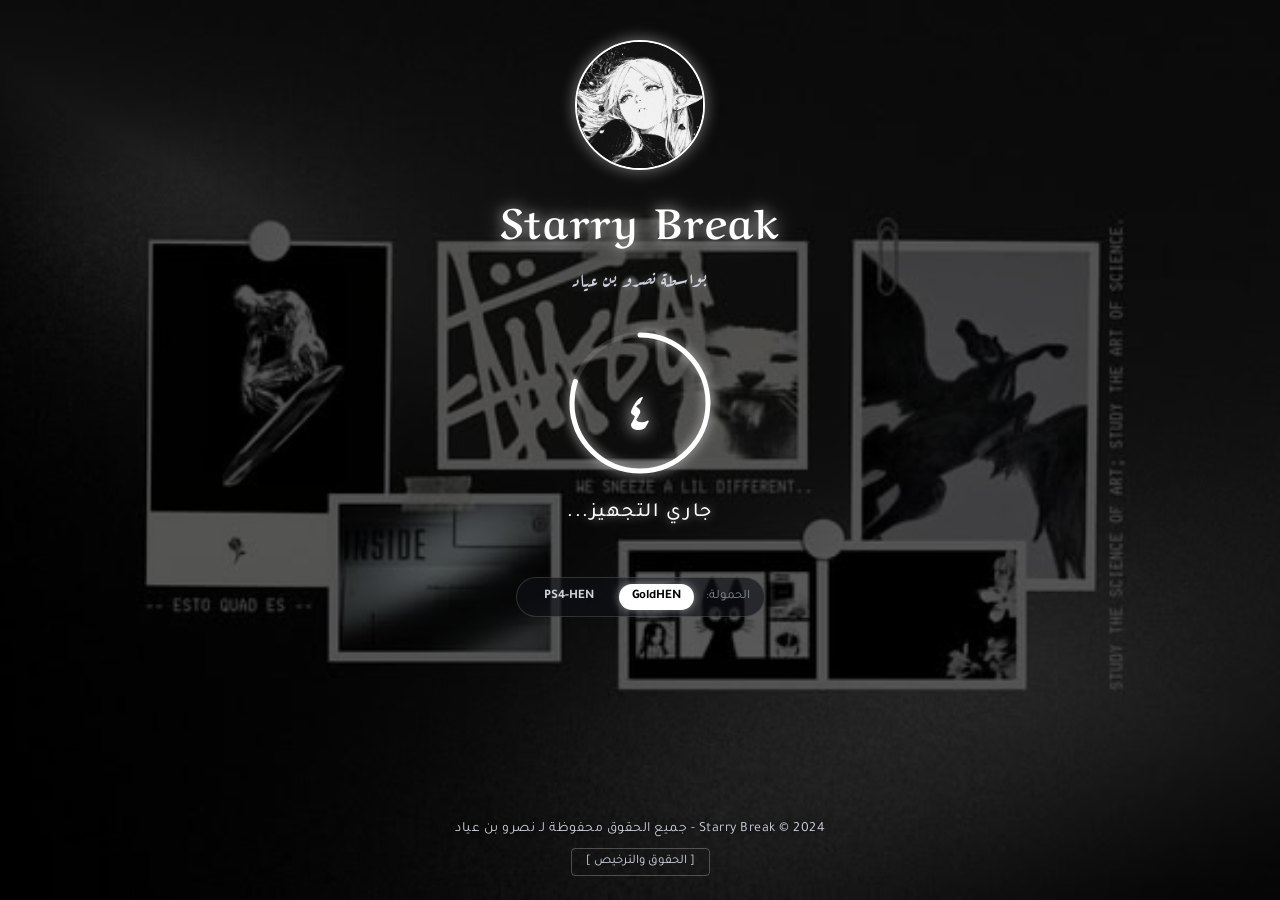
==== index.html @ f1ecd15d "Add files via upload" ====
<!doctype html>
<html class="landing" dir="rtl" lang="ar">
  <head>
    <meta charset="utf-8" />
    <meta name="viewport" content="width=device-width, initial-scale=1.0" />
    <title>Starry Break</title>
    <!-- Google Fonts for Arabic Typography -->
    <link rel="preconnect" href="https://fonts.googleapis.com" />
    <link rel="preconnect" href="https://fonts.gstatic.com" crossorigin />
    <link href="https://fonts.googleapis.com/css2?family=Amiri:ital,wght@0,400;0,700;1,400&family=Aref+Ruqaa:wght@400;700&family=Cairo:wght@300;400;600;700;900&family=Tajawal:wght@300;400;500;700;900&display=swap" rel="stylesheet" />
    <link rel="stylesheet" href="style.css" />
  </head>
  <body>
    <!-- Dark overlay for readability -->
    <div class="bg-overlay"></div>

    <div class="site-container">
      <!-- Top: Anime Logo Avatar & Titles -->
      <header class="header">
        <div class="logo-container">
          <img src="img/logo.jpg" alt="Starry Break Logo" class="anime-logo" />
        </div>
        <h1 class="main-title">Starry Break</h1>
        <p class="subtitle">بواسطة نصرو بن عياد</p>
      </header>

      <!-- Main Action Area -->
      <main class="main-panel">
        <!-- 5-Second Circular SVG Countdown -->
        <div id="countdownBox" class="countdown-box">
          <div class="svg-timer-wrap">
            <svg class="timer-svg" viewBox="0 0 160 160">
              <circle class="timer-bg-circle" cx="80" cy="80" r="68"></circle>
              <circle id="timerCircle" class="timer-progress-circle" cx="80" cy="80" r="68"></circle>
            </svg>
            <div id="timerNum" class="timer-arabic-num">٥</div>
          </div>
          <p id="timerLabel" class="timer-label">جاري التجهيز...</p>
          <p id="cacheStatus" class="cache-status" aria-live="polite"></p>
        </div>

        <!-- Post-Countdown Showcase & Start Button -->
        <div id="readyBox" class="ready-box">
          <h2 class="anime-phrase">لا حدود... استمتع</h2>
          <button id="startBtn" class="cyber-btn" type="button">
            <span class="cyber-btn-cut"></span>
            <span class="cyber-btn-text">ابدأ الآن</span>
          </button>
        </div>

        <!-- Sleek Monochrome Payload Selector -->
        <div class="payload-selector" id="payloadSelector">
          <span class="payload-label">الحمولة:</span>
          <label class="payload-opt">
            <input type="radio" name="payload" value="goldhen" checked />
            <span class="payload-pill">GoldHEN</span>
          </label>
          <label class="payload-opt">
            <input type="radio" name="payload" value="hen" />
            <span class="payload-pill">PS4-HEN</span>
          </label>
        </div>
      </main>

      <!-- Footer with Copyright & Modal Button -->
      <footer class="footer">
        <p class="copyright">Starry Break © 2024 - جميع الحقوق محفوظة لـ نصرو بن عياد</p>
        <button id="creditsBtn" class="credits-btn" type="button" aria-haspopup="dialog">
          [ الحقوق والترخيص ]
        </button>
      </footer>
    </div>

    <!-- Glassmorphism Credits & Licensing Modal -->
    <div id="creditsModal" class="modal-backdrop" role="dialog" aria-modal="true" aria-labelledby="modalTitle">
      <div class="modal-card">
        <div class="modal-header">
          <h3 id="modalTitle" class="modal-title">الحقوق والترخيص المفتوح المصدر</h3>
          <button id="closeModalBtn" class="modal-close" type="button" aria-label="إغلاق">&times;</button>
        </div>

        <div class="modal-body">
          <div class="credit-block">
            <h4 class="credit-category">المشروع الأصلي والواجهة (Project & Branding)</h4>
            <p class="credit-row">
              <strong>Starry Break:</strong> تطوير الواجهة والهوية الفنية بواسطة <strong>نصرو بن عياد (Nasro Ben Ayad)</strong>.
            </p>
            <p class="credit-row">
              <strong>المشروع الأساسي:</strong> مبني على Afterglow Web بواسطة <strong>well0nez / m0zz</strong>.
            </p>
          </div>

          <div class="credit-block">
            <h4 class="credit-category">المساهمون التقنيون (Technical Contributors)</h4>
            <ul class="credits-list">
              <li>
                <strong>raw13g (MIT License):</strong> تطوير <code>jb.js</code>، <code>ps4_offsets.js</code>، وهيكلية الاستضافة الأصلية.
              </li>
              <li>
                <strong>aminegold0 (silverps4hen):</strong> إعادة بناء وهندسة مضيف الويب.
              </li>
              <li>
                <strong>jordyidk (slopkit):</strong> أدوات معالجة الذاكرة البدائية <code>core.js</code>، <code>mem.js</code>، <code>int64.js</code>.
              </li>
              <li>
                <strong>SiSTRo:</strong> حمولة GoldHEN.
              </li>
              <li>
                <strong>al-azif, Pharaoh2k, TheFlow, ChendoChap, abc, LightningMods, @egycnq:</strong> سلسلة تطوير أبحاث وترقيعات النواة (Kernel Patch Lineage).
              </li>
            </ul>
          </div>

          <div class="credit-block license-notice">
            <h4 class="credit-category">بيان التراخيص القانونية (Licenses)</h4>
            <p class="license-text">
              <strong>AGPLv3:</strong> يغطي <code>afterglow.js</code> ومجموعات الترقيع <code>patchset-*.bin</code>.
            </p>
            <p class="license-text">
              <strong>MIT License:</strong> يغطي ملفات <code>raw13g</code> المرفقة.
            </p>
            <p class="disclaimer-text">
              <strong>إخلاء مسؤولية:</strong> لا يتم إعادة توزيع أي كود برمجي مملوك لشركة سوني (Sony). هذا العمل مخصص لأبحاث الحماية والأمان على الأجهزة والعتاد المملوك شخصياً فقط.
            </p>
          </div>
        </div>

        <div class="modal-footer">
          <button id="dismissModalBtn" class="modal-dismiss-btn" type="button">إغلاق</button>
        </div>
      </div>
    </div>

    <!-- Script Entry Point -->
    <script src="launch.js"></script>
  </body>
</html>
---- style.css ----
/* ==========================================================================
   Starry Break - Cyber-Anime Monochrome Theme
   Designed for PS4 WebKit Browser & Modern Desktops
   RTL Arabic Layout | AGPLv3 / MIT Compliance
   ========================================================================== */

:root {
  --color-black: #000000;
  --color-dark-bg: #07080a;
  --color-surface: rgba(14, 16, 22, 0.88);
  --color-surface-hover: rgba(26, 30, 40, 0.95);
  --color-border: rgba(255, 255, 255, 0.22);
  --color-border-bright: #ffffff;
  --color-white: #ffffff;
  --color-text-dim: #cfd3dc;
  --color-text-muted: #838a99;
  --glow-soft: 0 0 16px rgba(255, 255, 255, 0.45);
  --glow-strong: 0 0 28px rgba(255, 255, 255, 0.85);
  --glow-intense: 0 0 45px rgba(255, 255, 255, 0.95);

  --font-heading: 'Aref Ruqaa', 'Amiri', 'Traditional Arabic', serif;
  --font-ui: 'Tajawal', 'Cairo', 'Segoe UI', system-ui, -apple-system, sans-serif;
  --font-mono: 'Consolas', 'DejaVu Sans Mono', monospace;

  --timer-circumference: 427.26; /* 2 * PI * 68 */
}

/* Reset & Box Sizing */
*, *::before, *::after {
  box-sizing: border-box;
  margin: 0;
  padding: 0;
  -webkit-font-smoothing: antialiased;
}

html, body {
  width: 100%;
  min-height: 100vh;
  background-color: var(--color-black);
  color: var(--color-white);
  font-family: var(--font-ui);
  direction: rtl;
  text-align: center;
  overflow-x: hidden;
}

/* Fixed Background Image with Dark Overlay */
body {
  background-image: url('img/bg.jpg');
  background-repeat: no-repeat;
  background-position: center center;
  background-size: cover;
  background-attachment: fixed;
  position: relative;
}

.bg-overlay {
  position: fixed;
  inset: 0;
  width: 100%;
  height: 100%;
  background: rgba(0, 0, 0, 0.65);
  pointer-events: none;
  z-index: 1;
}

/* Main Layout Shell */
.site-container {
  position: relative;
  z-index: 2;
  display: flex;
  flex-direction: column;
  justify-content: space-between;
  align-items: center;
  min-height: 100vh;
  padding: 40px 20px 24px;
}

/* ==========================================================================
   Header & Anime Logo
   ========================================================================== */

.header {
  display: flex;
  flex-direction: column;
  align-items: center;
  gap: 12px;
}

.logo-container {
  position: relative;
  width: 130px;
  height: 130px;
  border-radius: 50%;
  overflow: hidden;
  border: 2px solid var(--color-white);
  box-shadow: var(--glow-soft);
  animation: logoPulse 3.5s ease-in-out infinite;
  background: var(--color-black);
}

.anime-logo {
  width: 100%;
  height: 100%;
  object-fit: cover;
  object-position: center;
  display: block;
}

@keyframes logoPulse {
  0%, 100% {
    transform: scale(1);
    box-shadow: 0 0 18px rgba(255, 255, 255, 0.45);
    border-color: rgba(255, 255, 255, 0.85);
  }
  50% {
    transform: scale(1.035);
    box-shadow: 0 0 35px rgba(255, 255, 255, 0.9);
    border-color: #ffffff;
  }
}

.main-title {
  font-family: var(--font-heading);
  font-size: 42px;
  font-weight: 700;
  letter-spacing: 2px;
  color: var(--color-white);
  text-shadow: 0 0 14px rgba(255, 255, 255, 0.7), 0 0 30px rgba(255, 255, 255, 0.35);
  margin-top: 4px;
}

.subtitle {
  font-family: var(--font-heading);
  font-size: 19px;
  color: var(--color-text-dim);
  letter-spacing: 1px;
  text-shadow: 0 0 8px rgba(255, 255, 255, 0.3);
}

/* ==========================================================================
   Main Action Panel & Stages
   ========================================================================== */

.main-panel {
  display: flex;
  flex-direction: column;
  align-items: center;
  justify-content: center;
  margin: 30px 0;
  width: 100%;
  max-width: 480px;
}

/* 5-Second Circular Countdown Stage */
.countdown-box {
  display: flex;
  flex-direction: column;
  align-items: center;
  transition: opacity 0.6s ease, transform 0.6s ease;
}

.countdown-box.hidden {
  opacity: 0;
  transform: scale(0.92);
  pointer-events: none;
  display: none;
}

.svg-timer-wrap {
  position: relative;
  width: 160px;
  height: 160px;
  display: flex;
  align-items: center;
  justify-content: center;
}

.timer-svg {
  width: 100%;
  height: 100%;
  transform: rotate(-90deg); /* Start depletion at 12 o'clock */
}

.timer-bg-circle {
  fill: none;
  stroke: rgba(255, 255, 255, 0.12);
  stroke-width: 5;
}

.timer-progress-circle {
  fill: none;
  stroke: var(--color-white);
  stroke-width: 5;
  stroke-linecap: round;
  stroke-dasharray: 427.26;
  stroke-dashoffset: 0;
  transition: stroke-dashoffset 1s linear;
  filter: drop-shadow(0 0 6px rgba(255, 255, 255, 0.8));
}

.timer-arabic-num {
  position: absolute;
  font-family: var(--font-heading);
  font-size: 56px;
  font-weight: 700;
  color: var(--color-white);
  text-shadow: 0 0 16px rgba(255, 255, 255, 0.9);
  line-height: 1;
  user-select: none;
}

.timer-label {
  margin-top: 18px;
  font-size: 20px;
  font-weight: 500;
  letter-spacing: 1.5px;
  color: var(--color-white);
  text-shadow: 0 0 10px rgba(255, 255, 255, 0.5);
  animation: pulseText 2s infinite ease-in-out;
}

@keyframes pulseText {
  0%, 100% { opacity: 0.85; }
  50% { opacity: 1; text-shadow: 0 0 18px rgba(255, 255, 255, 0.9); }
}

.cache-status {
  margin-top: 8px;
  font-size: 13px;
  color: var(--color-text-muted);
  min-height: 18px;
  letter-spacing: 0.5px;
}

/* Post-Countdown Showcase & Button */
.ready-box {
  display: none;
  opacity: 0;
  transform: translateY(18px);
  flex-direction: column;
  align-items: center;
  gap: 24px;
  transition: opacity 0.8s ease, transform 0.8s ease;
}

.ready-box.active {
  display: flex;
  opacity: 1;
  transform: translateY(0);
}

.anime-phrase {
  font-family: var(--font-heading);
  font-size: 38px;
  font-weight: 700;
  letter-spacing: 2px;
  color: var(--color-white);
  text-shadow: 0 0 12px #ffffff, 0 0 25px rgba(255, 255, 255, 0.85), 0 0 45px rgba(255, 255, 255, 0.5);
  animation: glowCycle 3s infinite alternate ease-in-out;
}

@keyframes glowCycle {
  0% {
    text-shadow: 0 0 10px #ffffff, 0 0 20px rgba(255, 255, 255, 0.7);
  }
  100% {
    text-shadow: 0 0 18px #ffffff, 0 0 35px rgba(255, 255, 255, 0.95), 0 0 55px rgba(255, 255, 255, 0.7);
  }
}

/* Cyber-Anime Button */
.cyber-btn {
  position: relative;
  display: inline-flex;
  align-items: center;
  justify-content: center;
  padding: 14px 44px;
  font-family: var(--font-ui);
  font-size: 22px;
  font-weight: 700;
  color: var(--color-white);
  background: rgba(10, 12, 16, 0.85);
  border: 1.5px solid var(--color-white);
  cursor: pointer;
  outline: none;
  text-decoration: none;
  letter-spacing: 1.5px;
  clip-path: polygon(14px 0, 100% 0, 100% calc(100% - 14px), calc(100% - 14px) 100%, 0 100%, 0 14px);
  box-shadow: 0 0 15px rgba(255, 255, 255, 0.35);
  transition: all 0.3s ease;
  user-select: none;
}

.cyber-btn:hover,
.cyber-btn:focus {
  background: var(--color-white);
  color: var(--color-black);
  box-shadow: var(--glow-strong), 0 0 45px rgba(255, 255, 255, 0.6);
  transform: translateY(-2px);
}

.cyber-btn:active {
  transform: translateY(1px);
  box-shadow: var(--glow-soft);
}

/* Payload Selector */
.payload-selector {
  display: flex;
  align-items: center;
  gap: 12px;
  margin-top: 26px;
  padding: 6px 14px;
  background: rgba(14, 16, 22, 0.65);
  border: 1px solid rgba(255, 255, 255, 0.15);
  border-radius: 20px;
}

.payload-label {
  font-size: 13px;
  color: var(--color-text-muted);
}

.payload-opt {
  display: inline-flex;
  align-items: center;
  cursor: pointer;
}

.payload-opt input {
  display: none;
}

.payload-pill {
  font-size: 13px;
  font-weight: 600;
  color: var(--color-text-dim);
  padding: 4px 12px;
  border-radius: 14px;
  border: 1px solid transparent;
  transition: all 0.25s ease;
}

.payload-opt input:checked + .payload-pill {
  background: var(--color-white);
  color: var(--color-black);
  box-shadow: 0 0 10px rgba(255, 255, 255, 0.5);
}

/* ==========================================================================
   Footer & Copyright
   ========================================================================== */

.footer {
  display: flex;
  flex-direction: column;
  align-items: center;
  gap: 10px;
  margin-top: auto;
  padding-top: 20px;
}

.copyright {
  font-size: 14px;
  color: var(--color-text-dim);
  letter-spacing: 0.5px;
  text-shadow: 0 0 6px rgba(0, 0, 0, 0.9);
}

.credits-btn {
  background: transparent;
  border: 1px solid rgba(255, 255, 255, 0.25);
  color: var(--color-text-dim);
  font-family: var(--font-ui);
  font-size: 13px;
  padding: 5px 14px;
  border-radius: 4px;
  cursor: pointer;
  transition: all 0.25s ease;
}

.credits-btn:hover,
.credits-btn:focus {
  border-color: var(--color-white);
  color: var(--color-white);
  box-shadow: 0 0 10px rgba(255, 255, 255, 0.35);
  background: rgba(255, 255, 255, 0.08);
}

/* ==========================================================================
   Glassmorphism Credits Modal
   ========================================================================== */

.modal-backdrop {
  position: fixed;
  inset: 0;
  width: 100%;
  height: 100%;
  background: rgba(0, 0, 0, 0.82);
  z-index: 100;
  display: flex;
  align-items: center;
  justify-content: center;
  padding: 20px;
  opacity: 0;
  visibility: hidden;
  transition: opacity 0.3s ease, visibility 0.3s ease;
}

.modal-backdrop.open {
  opacity: 1;
  visibility: visible;
}

.modal-card {
  position: relative;
  width: 100%;
  max-width: 640px;
  max-height: 85vh;
  display: flex;
  flex-direction: column;
  background: rgba(11, 13, 17, 0.92);
  -webkit-backdrop-filter: blur(18px);
  backdrop-filter: blur(18px);
  border: 1px solid rgba(255, 255, 255, 0.25);
  border-radius: 8px;
  box-shadow: 0 25px 60px rgba(0, 0, 0, 0.95), 0 0 35px rgba(255, 255, 255, 0.08);
  overflow: hidden;
  text-align: right;
  direction: rtl;
  transform: scale(0.94);
  transition: transform 0.3s ease;
}

.modal-backdrop.open .modal-card {
  transform: scale(1);
}

.modal-header {
  display: flex;
  align-items: center;
  justify-content: space-between;
  padding: 16px 20px;
  border-bottom: 1px solid rgba(255, 255, 255, 0.15);
  background: rgba(18, 21, 28, 0.85);
}

.modal-title {
  font-family: var(--font-heading);
  font-size: 20px;
  color: var(--color-white);
  letter-spacing: 0.5px;
}

.modal-close {
  background: transparent;
  border: none;
  color: var(--color-text-muted);
  font-size: 28px;
  line-height: 1;
  cursor: pointer;
  padding: 0 6px;
  transition: color 0.2s ease;
}

.modal-close:hover,
.modal-close:focus {
  color: var(--color-white);
}

.modal-body {
  padding: 20px;
  overflow-y: auto;
  display: flex;
  flex-direction: column;
  gap: 18px;
  font-size: 14px;
  line-height: 1.6;
}

.credit-block {
  background: rgba(255, 255, 255, 0.03);
  border: 1px solid rgba(255, 255, 255, 0.1);
  padding: 14px;
  border-radius: 6px;
}

.credit-category {
  font-family: var(--font-heading);
  font-size: 16px;
  color: var(--color-white);
  margin-bottom: 8px;
  border-bottom: 1px solid rgba(255, 255, 255, 0.12);
  padding-bottom: 4px;
}

.credit-row {
  margin-bottom: 6px;
  color: var(--color-text-dim);
}

.credits-list {
  list-style: square inside;
  color: var(--color-text-dim);
  display: flex;
  flex-direction: column;
  gap: 6px;
}

.credits-list code,
.credit-block code {
  font-family: var(--font-mono);
  background: rgba(255, 255, 255, 0.1);
  color: #ffffff;
  padding: 1px 6px;
  border-radius: 3px;
  font-size: 13px;
  direction: ltr;
  display: inline-block;
}

.license-notice {
  background: rgba(20, 20, 26, 0.6);
  border-right: 3px solid var(--color-white);
}

.license-text {
  color: var(--color-text-dim);
  margin-bottom: 6px;
}

.disclaimer-text {
  margin-top: 10px;
  font-size: 12px;
  color: var(--color-text-muted);
  border-top: 1px dashed rgba(255, 255, 255, 0.12);
  padding-top: 8px;
}

.modal-footer {
  padding: 12px 20px;
  border-top: 1px solid rgba(255, 255, 255, 0.12);
  display: flex;
  justify-content: flex-end;
  background: rgba(14, 16, 22, 0.85);
}

.modal-dismiss-btn {
  background: rgba(255, 255, 255, 0.1);
  border: 1px solid var(--color-white);
  color: var(--color-white);
  font-family: var(--font-ui);
  font-size: 14px;
  padding: 6px 20px;
  border-radius: 4px;
  cursor: pointer;
  transition: all 0.2s ease;
}

.modal-dismiss-btn:hover {
  background: var(--color-white);
  color: var(--color-black);
}

/* ==========================================================================
   Responsive Tuning (Desktop & PS4 TV Over-scan)
   ========================================================================== */

@media (max-width: 600px) {
  .main-title {
    font-size: 34px;
  }
  .anime-phrase {
    font-size: 30px;
  }
  .cyber-btn {
    font-size: 19px;
    padding: 12px 34px;
  }
  .logo-container {
    width: 110px;
    height: 110px;
  }
}
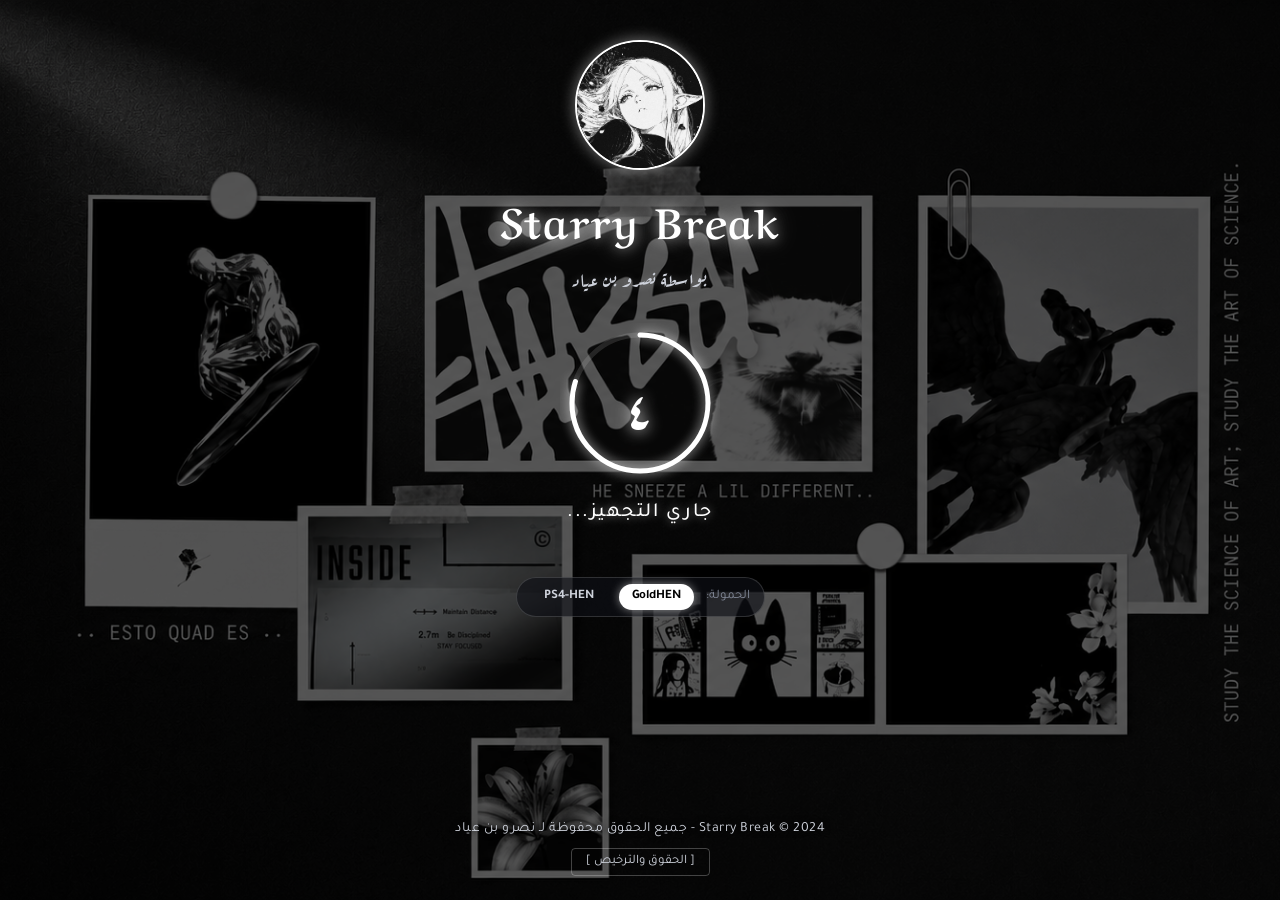
==== commit 5f835dfb: "Add files via upload" ====
--- a/index.html
+++ b/index.html
@@ -46,6 +46,7 @@
             <span class="cyber-btn-cut"></span>
             <span class="cyber-btn-text">ابدأ الآن</span>
           </button>
+          <p id="autoNotice" class="auto-notice">لم تقم بالضغط. سيتم التحميل تلقائياً بعد 10 ثوانٍ...</p>
         </div>
 
         <!-- Sleek Monochrome Payload Selector -->
--- a/style.css
+++ b/style.css
@@ -95,7 +95,6 @@
   overflow: hidden;
   border: 2px solid var(--color-white);
   box-shadow: var(--glow-soft);
-  animation: logoPulse 3.5s ease-in-out infinite;
   background: var(--color-black);
 }
 
@@ -105,19 +104,6 @@
   object-fit: cover;
   object-position: center;
   display: block;
-}
-
-@keyframes logoPulse {
-  0%, 100% {
-    transform: scale(1);
-    box-shadow: 0 0 18px rgba(255, 255, 255, 0.45);
-    border-color: rgba(255, 255, 255, 0.85);
-  }
-  50% {
-    transform: scale(1.035);
-    box-shadow: 0 0 35px rgba(255, 255, 255, 0.9);
-    border-color: #ffffff;
-  }
 }
 
 .main-title {
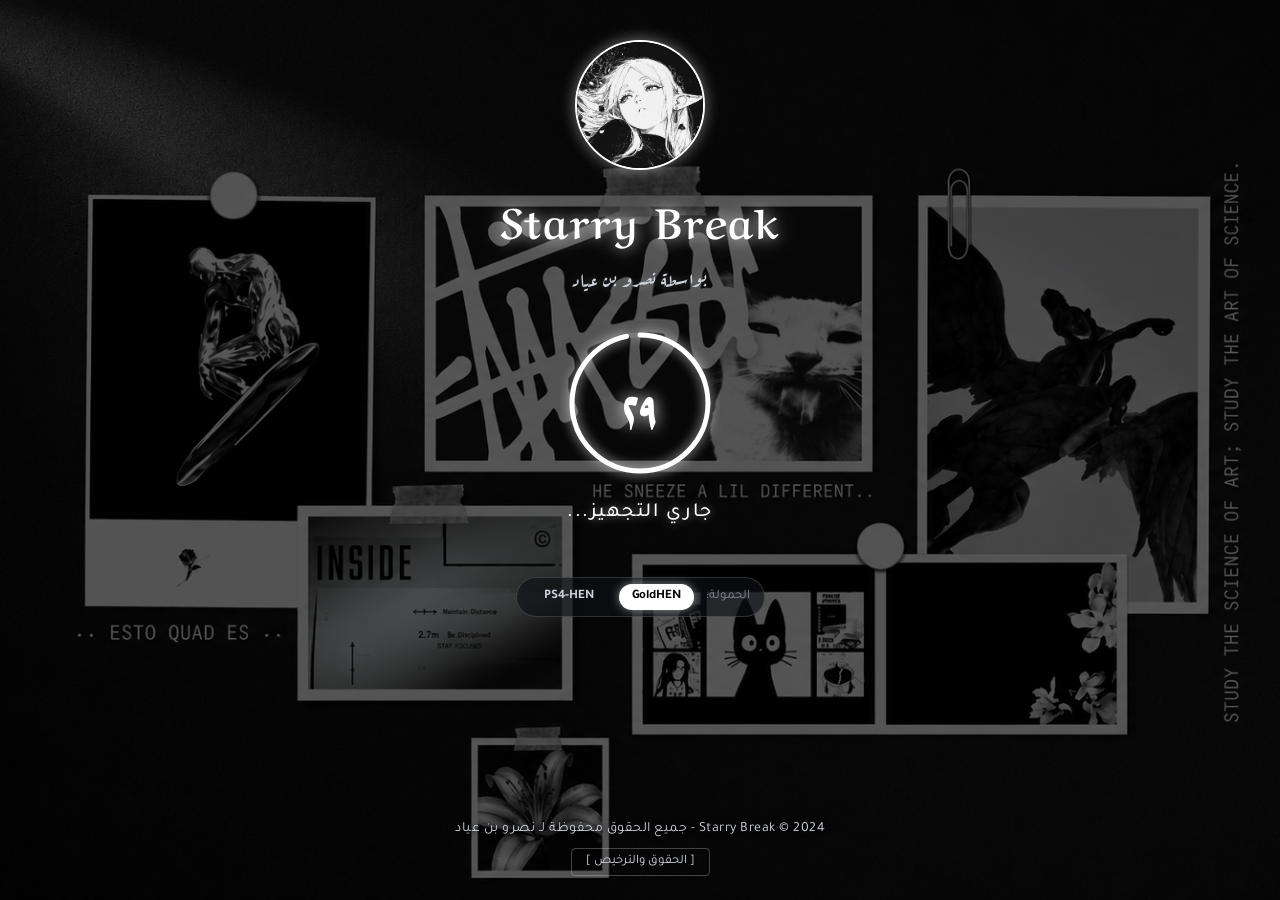
==== commit c6e1c32f: "Add files via upload" ====
(no text change in the page or its own stylesheets)
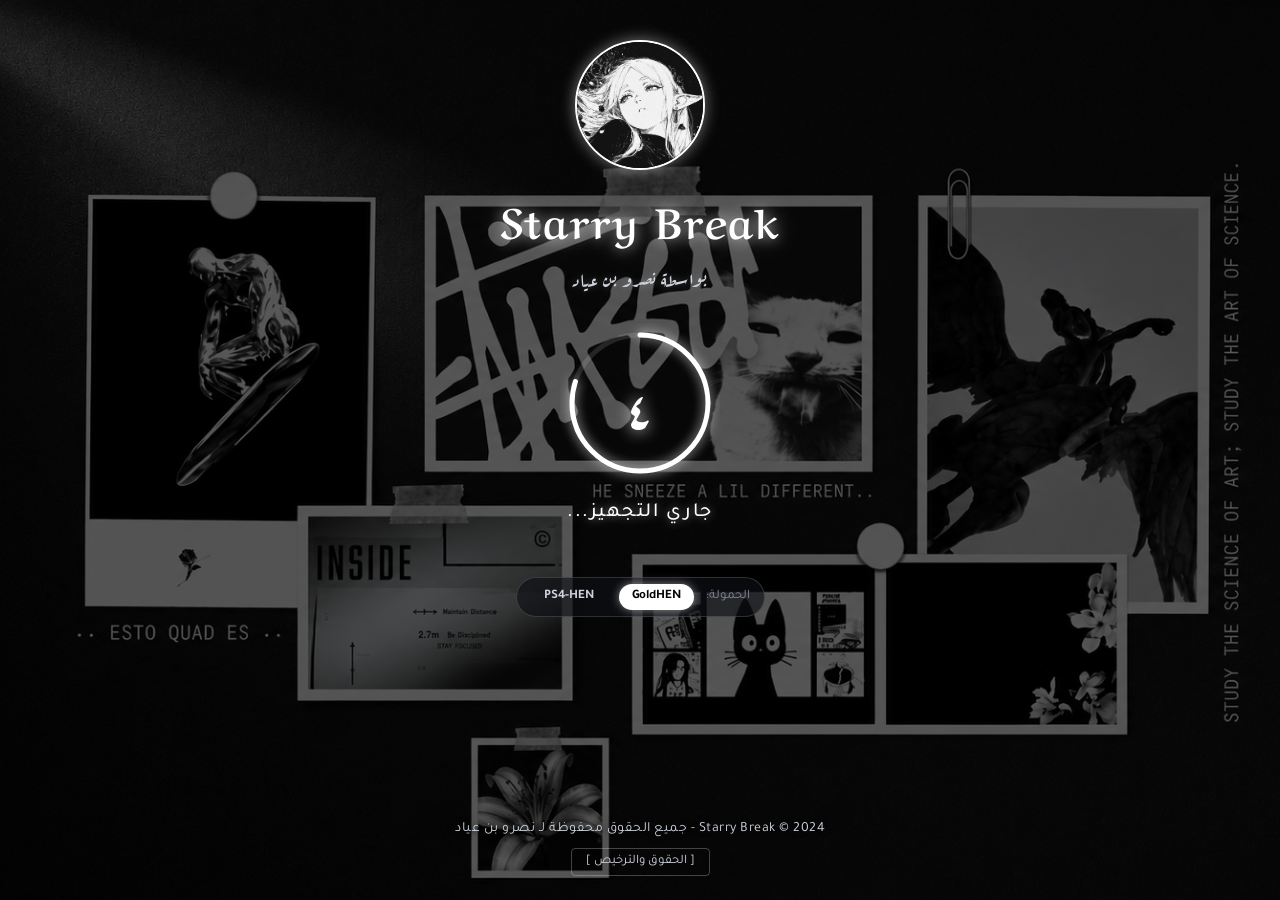
==== commit d89469c2: "Add files via upload" ====
--- a/index.html
+++ b/index.html
@@ -4,18 +4,18 @@
     <meta charset="utf-8" />
     <meta name="viewport" content="width=device-width, initial-scale=1.0" />
     <title>Starry Break</title>
-    <!-- Google Fonts for Arabic Typography -->
+    <!-- خطوط جوجل العربية للواجهة والعناوين الفنية -->
     <link rel="preconnect" href="https://fonts.googleapis.com" />
     <link rel="preconnect" href="https://fonts.gstatic.com" crossorigin />
     <link href="https://fonts.googleapis.com/css2?family=Amiri:ital,wght@0,400;0,700;1,400&family=Aref+Ruqaa:wght@400;700&family=Cairo:wght@300;400;600;700;900&family=Tajawal:wght@300;400;500;700;900&display=swap" rel="stylesheet" />
     <link rel="stylesheet" href="style.css" />
   </head>
   <body>
-    <!-- Dark overlay for readability -->
+    <!-- طبقة تعتيم الخلفية لضمان القراءة والتباين العالي -->
     <div class="bg-overlay"></div>
 
     <div class="site-container">
-      <!-- Top: Anime Logo Avatar & Titles -->
+      <!-- الشعار العلوي والعناوين -->
       <header class="header">
         <div class="logo-container">
           <img src="img/logo.jpg" alt="Starry Break Logo" class="anime-logo" />
@@ -24,9 +24,9 @@
         <p class="subtitle">بواسطة نصرو بن عياد</p>
       </header>
 
-      <!-- Main Action Area -->
+      <!-- منطقة التفاعل المركزية -->
       <main class="main-panel">
-        <!-- 5-Second Circular SVG Countdown -->
+        <!-- عداد تنازلي دائري (5 ثوانٍ) -->
         <div id="countdownBox" class="countdown-box">
           <div class="svg-timer-wrap">
             <svg class="timer-svg" viewBox="0 0 160 160">
@@ -39,17 +39,17 @@
           <p id="cacheStatus" class="cache-status" aria-live="polite"></p>
         </div>
 
-        <!-- Post-Countdown Showcase & Start Button -->
+        <!-- مرحلة ما بعد انتهاء العداد وزر التشغيل والتحميل التلقائي -->
         <div id="readyBox" class="ready-box">
           <h2 class="anime-phrase">لا حدود... استمتع</h2>
           <button id="startBtn" class="cyber-btn" type="button">
             <span class="cyber-btn-cut"></span>
             <span class="cyber-btn-text">ابدأ الآن</span>
           </button>
-          <p id="autoNotice" class="auto-notice">لم تقم بالضغط. سيتم التحميل تلقائياً بعد 10 ثوانٍ...</p>
+          <p id="autoNotice" class="auto-notice">-- ان لم تقم بالضغط. سيتم التحميل تلقائياً بعد <span id="countdownNum">10</span> ثوانٍ......</p>
         </div>
 
-        <!-- Sleek Monochrome Payload Selector -->
+        <!-- محدد الحمولات بطابع المونوكروم الأحادي -->
         <div class="payload-selector" id="payloadSelector">
           <span class="payload-label">الحمولة:</span>
           <label class="payload-opt">
@@ -63,7 +63,7 @@
         </div>
       </main>
 
-      <!-- Footer with Copyright & Modal Button -->
+      <!-- التذييل وزر نافذة الحقوق -->
       <footer class="footer">
         <p class="copyright">Starry Break © 2024 - جميع الحقوق محفوظة لـ نصرو بن عياد</p>
         <button id="creditsBtn" class="credits-btn" type="button" aria-haspopup="dialog">
@@ -72,7 +72,7 @@
       </footer>
     </div>
 
-    <!-- Glassmorphism Credits & Licensing Modal -->
+    <!-- نافذة الحقوق والتراخيص الزجاجية (Glassmorphism Modal) -->
     <div id="creditsModal" class="modal-backdrop" role="dialog" aria-modal="true" aria-labelledby="modalTitle">
       <div class="modal-card">
         <div class="modal-header">
@@ -132,7 +132,7 @@
       </div>
     </div>
 
-    <!-- Script Entry Point -->
+    <!-- نقطة الدخول البرمجية -->
     <script src="launch.js"></script>
   </body>
 </html>
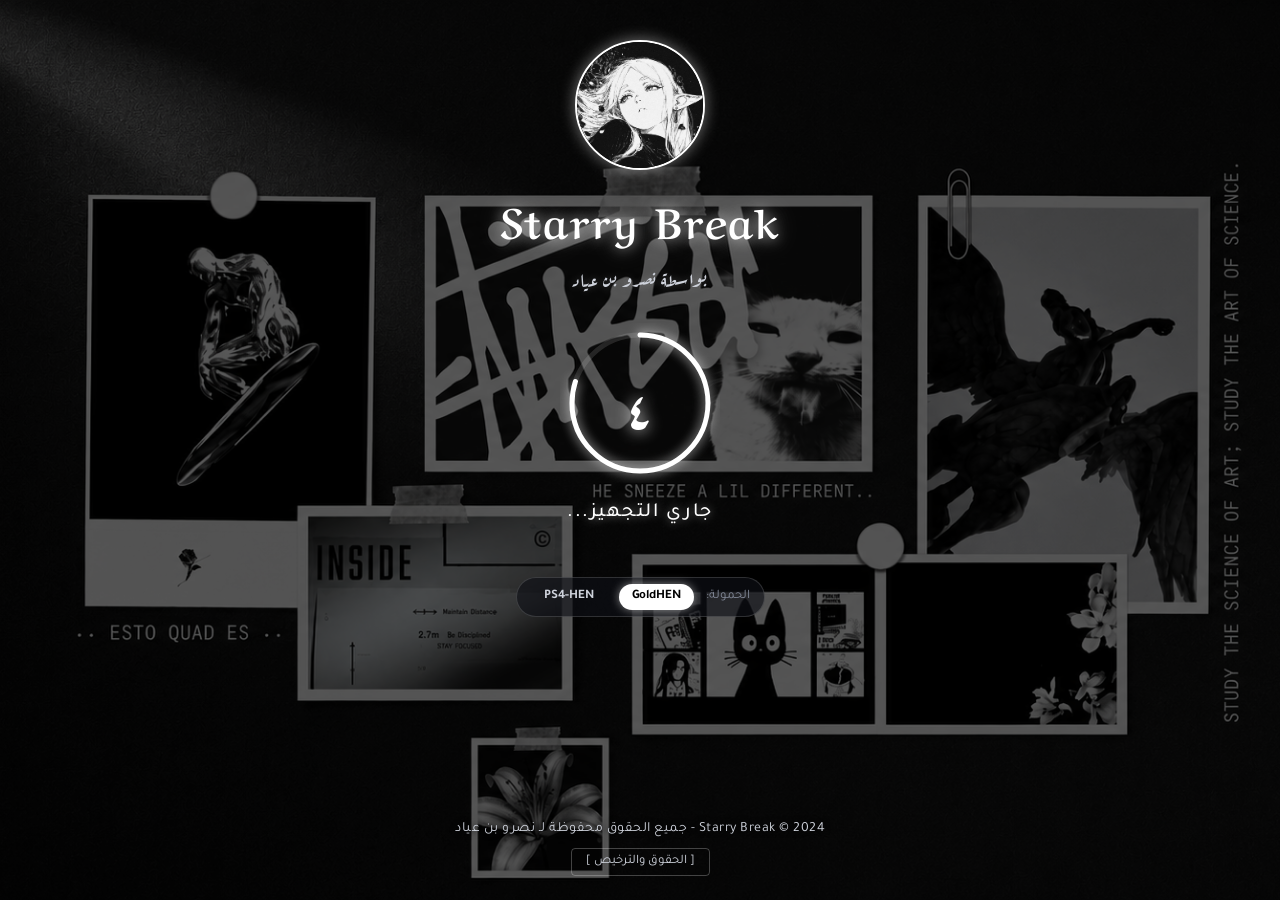
==== commit 0d88951d: "Update index.html" ====
--- a/index.html
+++ b/index.html
@@ -46,7 +46,7 @@
             <span class="cyber-btn-cut"></span>
             <span class="cyber-btn-text">ابدأ الآن</span>
           </button>
-          <p id="autoNotice" class="auto-notice">-- ان لم تقم بالضغط. سيتم التحميل تلقائياً بعد <span id="countdownNum">10</span> ثوانٍ......</p>
+          <p id="autoNotice" class="auto-notice">ان لم تقم بالضغط سيتم التحميل تلقائياً بعد <span id="countdownNum">10</span> ثوانٍ......</p>
         </div>
 
         <!-- محدد الحمولات بطابع المونوكروم الأحادي -->
